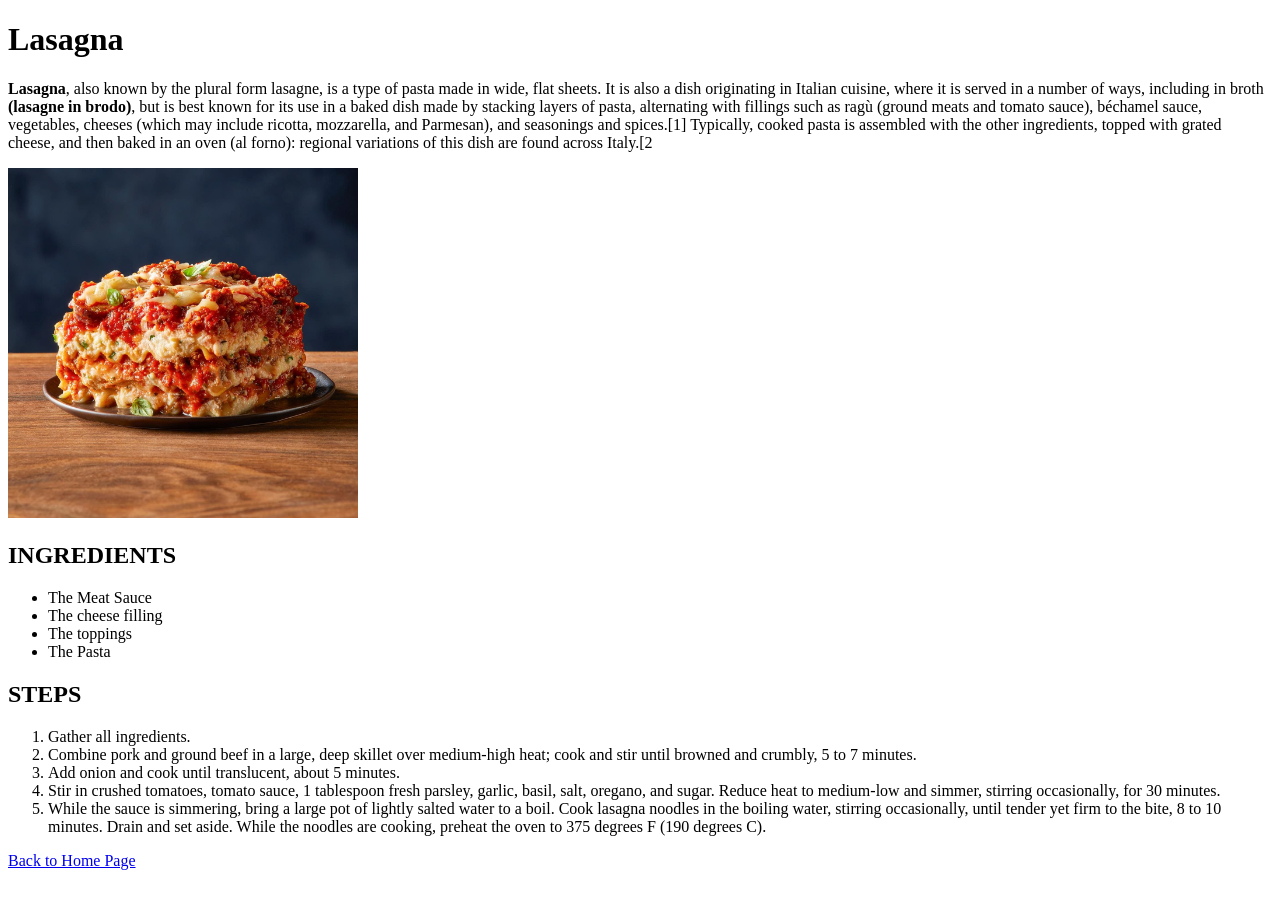
==== pages/lasagna.html @ 9b7a2c8c "Made index.html and given 3 links in unordered list under it" ====
<!DOCTYPE html>
<html lang="en">
<head>
    <meta charset="UTF-8">
    <meta name="viewport" content="width=device-width, initial-scale=1.0">
    <title>Lasagna</title>
</head>
<body>
    <h1>Lasagna</h1>

    <p></p>
          
    <p><strong>Lasagna</strong>, also known by the plural form <emp>lasagne</emp>, is a type of pasta made in wide, flat sheets. It is also a dish originating in Italian cuisine, where it is served in a number of ways, including in broth <strong><emp>(lasagne in brodo)</emp></strong>, but is best known for its use in a baked dish made by stacking layers of pasta, alternating with fillings such as ragù (ground meats and tomato sauce), béchamel sauce, vegetables, cheeses (which may include ricotta, mozzarella, and Parmesan), and seasonings and spices.[1] Typically, cooked pasta is assembled with the other ingredients, topped with grated cheese, and then baked in an oven (al forno): regional variations of this dish are found across Italy.[2</p>
     
    <img src = "../images/Best-Lasagna_EXPS_ATBBZ25_36333_DR_07_01_2b.jpg" alt = "Lasagna image" height="350" width="350" > 

    <h2>INGREDIENTS</h2>

    <ul>
        <li>The Meat Sauce</li>
        <li>The cheese filling</li>
        <li>The toppings </li>
        <li>The Pasta</li>
    </ul>

    <h2>STEPS </h2>

    <ol>
        <li>Gather all ingredients.</li>
        <li>Combine pork and ground beef in a large, deep skillet over medium-high heat; cook and stir until browned and crumbly, 5 to 7 minutes.</li>
        <li>Add onion and cook until translucent, about 5 minutes.</li>
        <li>Stir in crushed tomatoes, tomato sauce, 1 tablespoon fresh parsley, garlic, basil, salt, oregano, and sugar. Reduce heat to medium-low and simmer, stirring occasionally, for 30 minutes.</li>
        <li>While the sauce is simmering, bring a large pot of lightly salted water to a boil. Cook lasagna noodles in the boiling water, stirring occasionally, until tender yet firm to the bite, 8 to 10 minutes. Drain and set aside. While the noodles are cooking, preheat the oven to 375 degrees F (190 degrees C).</li>
    </ol>
    

    <p></p>

    <a href = "../index.html">Back to Home Page</a>
</body>
</html>
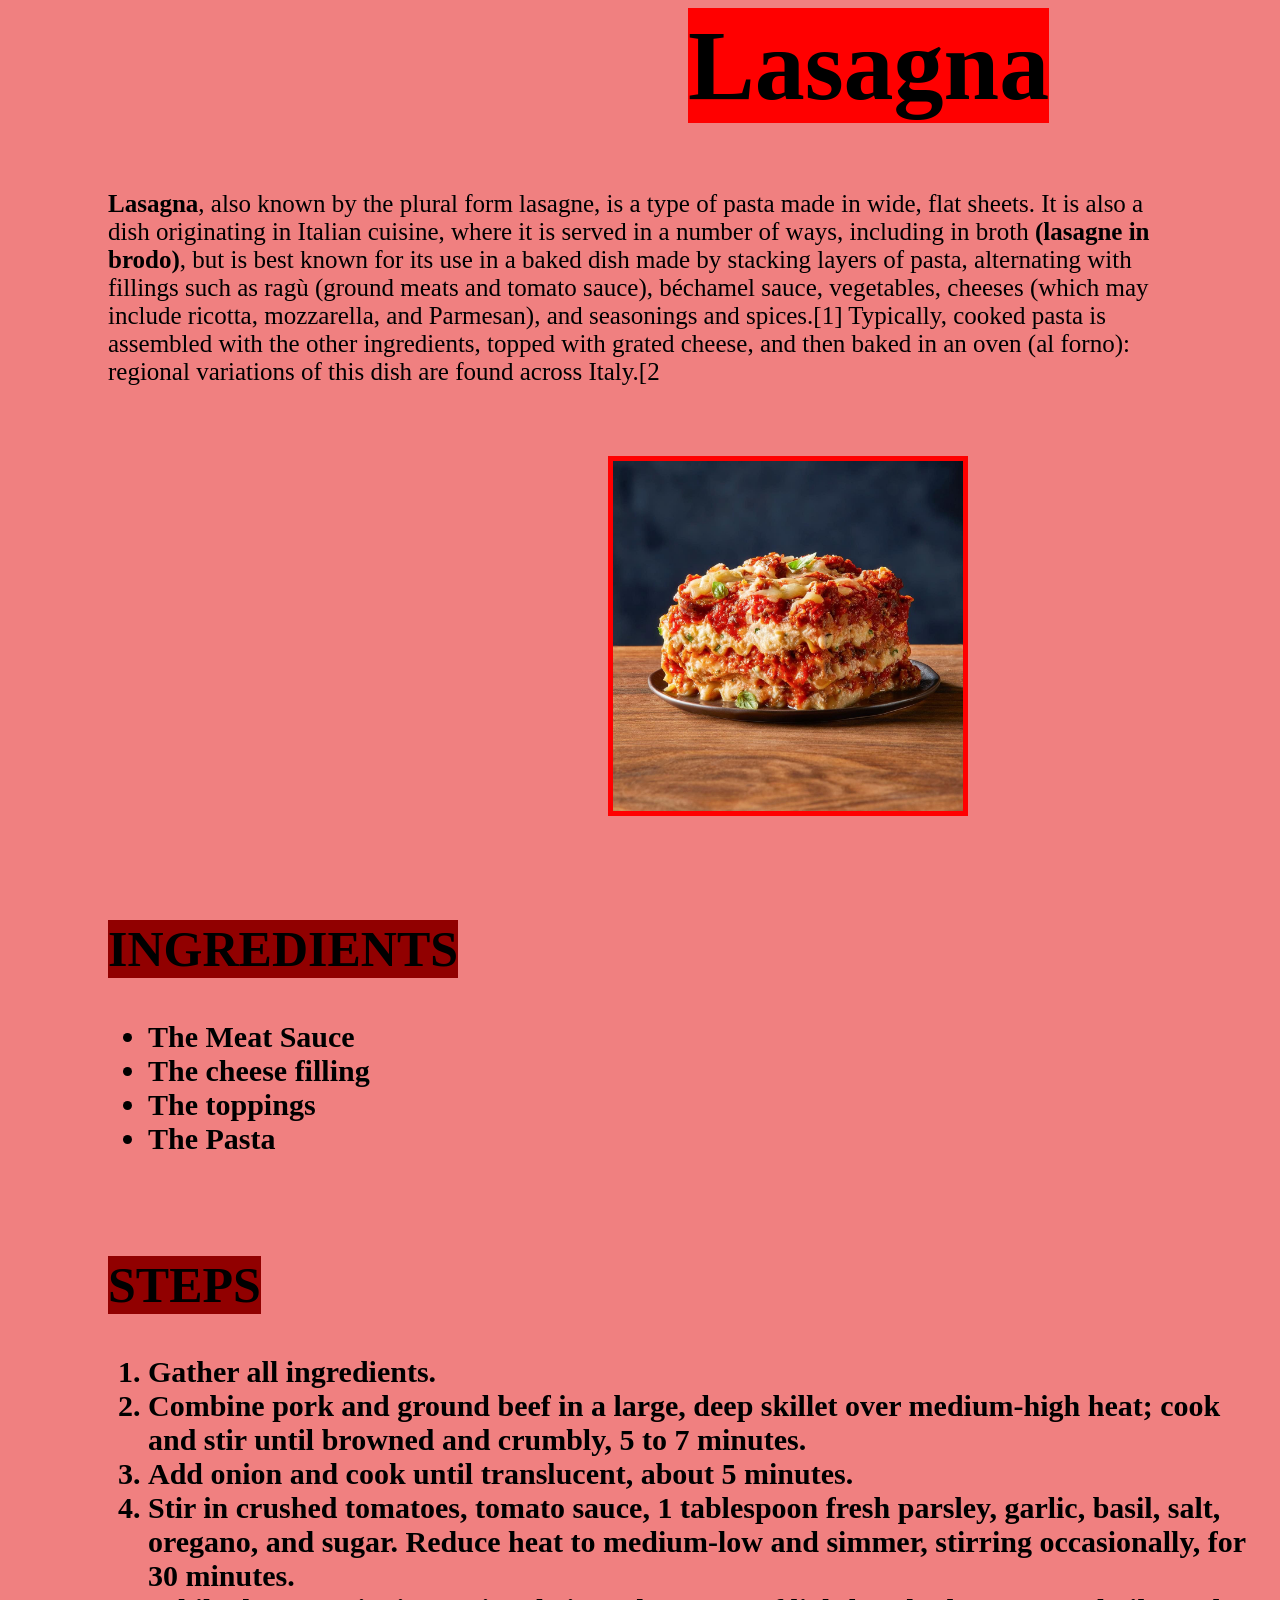
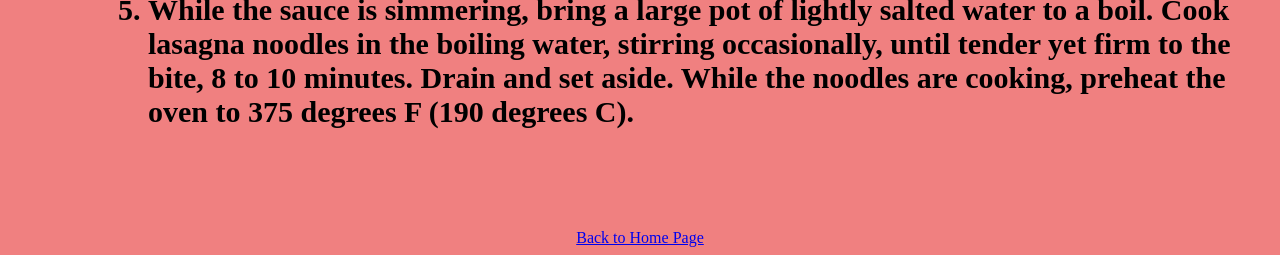
==== commit 8ac13cda: "Edited the Homepage and the content pages . All three Content pages are of same design" ====
--- a/pages/lasagna.html
+++ b/pages/lasagna.html
@@ -4,28 +4,29 @@
     <meta charset="UTF-8">
     <meta name="viewport" content="width=device-width, initial-scale=1.0">
     <title>Lasagna</title>
+    <link rel = "stylesheet" href="../styles.css">
 </head>
-<body>
-    <h1>Lasagna</h1>
+<body class="content-body" id="lasagnaa">
+    <h1 class="content-head">Lasagna</h1>
 
     <p></p>
           
-    <p><strong>Lasagna</strong>, also known by the plural form <emp>lasagne</emp>, is a type of pasta made in wide, flat sheets. It is also a dish originating in Italian cuisine, where it is served in a number of ways, including in broth <strong><emp>(lasagne in brodo)</emp></strong>, but is best known for its use in a baked dish made by stacking layers of pasta, alternating with fillings such as ragù (ground meats and tomato sauce), béchamel sauce, vegetables, cheeses (which may include ricotta, mozzarella, and Parmesan), and seasonings and spices.[1] Typically, cooked pasta is assembled with the other ingredients, topped with grated cheese, and then baked in an oven (al forno): regional variations of this dish are found across Italy.[2</p>
+    <p class="content-para"><strong>Lasagna</strong>, also known by the plural form <emp>lasagne</emp>, is a type of pasta made in wide, flat sheets. It is also a dish originating in Italian cuisine, where it is served in a number of ways, including in broth <strong><emp>(lasagne in brodo)</emp></strong>, but is best known for its use in a baked dish made by stacking layers of pasta, alternating with fillings such as ragù (ground meats and tomato sauce), béchamel sauce, vegetables, cheeses (which may include ricotta, mozzarella, and Parmesan), and seasonings and spices.[1] Typically, cooked pasta is assembled with the other ingredients, topped with grated cheese, and then baked in an oven (al forno): regional variations of this dish are found across Italy.[2</p>
      
-    <img src = "../images/Best-Lasagna_EXPS_ATBBZ25_36333_DR_07_01_2b.jpg" alt = "Lasagna image" height="350" width="350" > 
+    <img class="img-content" src = "../images/Best-Lasagna_EXPS_ATBBZ25_36333_DR_07_01_2b.jpg" alt = "Lasagna image" height="350" width="350" > 
 
-    <h2>INGREDIENTS</h2>
+    <h2 class = "content-small-head">INGREDIENTS</h2>
 
-    <ul>
+    <ul class="ul-content">
         <li>The Meat Sauce</li>
         <li>The cheese filling</li>
         <li>The toppings </li>
         <li>The Pasta</li>
     </ul>
 
-    <h2>STEPS </h2>
+    <h2 class="content-small-head">STEPS </h2>
 
-    <ol>
+    <ol class="ol-content">
         <li>Gather all ingredients.</li>
         <li>Combine pork and ground beef in a large, deep skillet over medium-high heat; cook and stir until browned and crumbly, 5 to 7 minutes.</li>
         <li>Add onion and cook until translucent, about 5 minutes.</li>
@@ -36,6 +37,6 @@
 
     <p></p>
 
-    <a href = "../index.html">Back to Home Page</a>
+    <a class ="back-button" href = "../index.html">Back to Home Page</a>
 </body>
 </html>
--- a/styles.css
+++ b/styles.css
@@ -0,0 +1,116 @@
+/* main page */
+
+.main-head{
+    color :red;
+    font-size:80px;
+    text-align:center;
+    background-color: seashell;
+    display:inline;
+    margin-left:650px;
+    border:2px solid red;
+}
+
+.p.one {
+    font-size: 50px;
+    display:block;
+    margin-left:174px;
+    font-weight : 700;
+}
+
+.ul_links{
+    list-style-type: none;
+    padding-left:174px
+}
+
+.links{
+    display:block;
+    margin-bottom:50px;
+    margin-top :50px;
+    font-size: 35px;
+    width : fit-content;
+}
+
+.links:hover{
+   background-color: yellow;
+   color:red;
+}
+
+.main-body{
+    background-color: pink;
+}
+
+
+/* content(pizzza,lasagna,paneer) page */
+
+.content-body{
+    background-color: lightcoral;
+}
+
+.content-head{
+    margin-left:680px;
+    font-size: 100px;
+    font-family:serif;
+    display: block;
+    background-color: red;
+    margin-top:0px;
+    width:fit-content;
+
+}
+
+.content-para{
+    margin-left:100px;
+    margin-right:100px;
+    font-family: serif;
+    margin-top:40px;
+    font-size : 25px;
+    margin-bottom:70px;
+}
+
+.img-content{
+    width:fit-content;
+    height:350px;
+    /* display :block; */
+    /* align-items: center; */
+    /* background-color: red; */
+    margin-left:600px;
+    border : 5px solid red;
+}
+
+.content-small-head{
+    display:block;
+    width:fit-content;
+    margin-left:100px;
+    margin-top:100px;
+    font-size : 50px;
+    font-family: serif;
+    background-color: rgb(145, 0, 0)
+}
+
+.ul-content{
+    margin-left:100px;
+    margin-bottom:100px;
+    
+}
+
+.ul-content li {
+    font-size: 30px ;
+    font-weight: 900 ;
+}
+
+.ol-content{
+   margin-left:100px;
+   margin-bottom:100px;
+}
+
+.ol-content li{
+    font-size: 30px ;
+    font-weight: 900 ;  
+}
+
+.back-button{
+    display:block;
+    text-align: center;
+}
+
+
+
